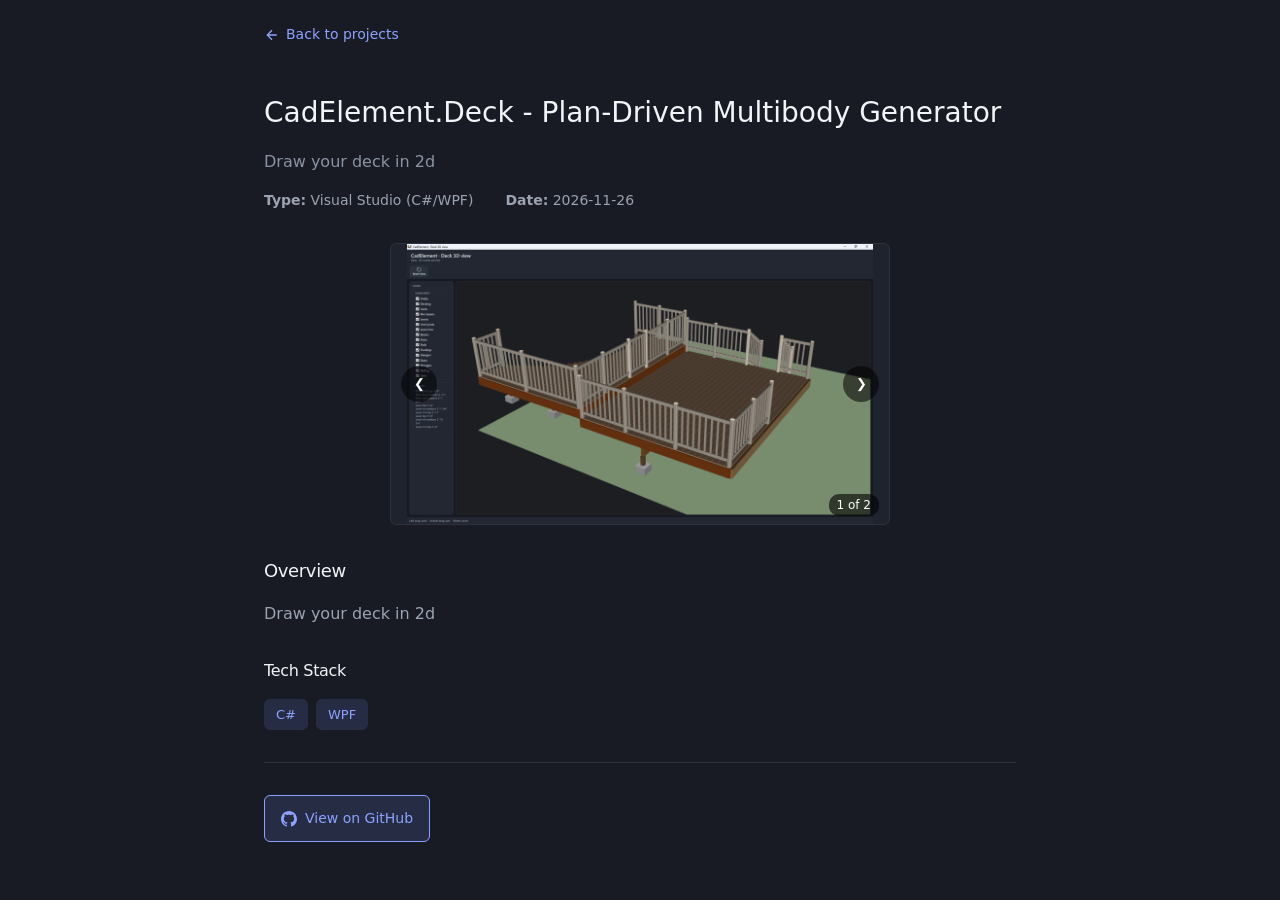
==== projects/CadElement.Deck/index.html @ 9bc1b0f3 "Publish CadElement.Deck - Plan-Driven Multibody Generator" ====
﻿<!DOCTYPE html>
<html lang="en">
<head>
    <meta charset="UTF-8">
    <meta name="viewport" content="width=device-width, initial-scale=1.0">
    <title>CadElement.Deck - Plan-Driven Multibody Generator - CadElement</title>
    <link rel="stylesheet" href="../../assets/css/style.css">
</head>
<body>
    <div style="max-width: 800px; margin: 0 auto; padding: 1.5rem;">
        <a href="../../" class="back-link">
            <svg width="16" height="16" viewBox="0 0 24 24" fill="none" stroke="currentColor" stroke-width="2">
                <path d="M19 12H5M12 19l-7-7 7-7"></path>
            </svg>
            Back to projects
        </a>
    </div>
    <main style="max-width: 800px; margin: 0 auto; padding: 0 1.5rem 2rem;">
        <!-- Project Header -->
        <div style="margin-bottom: 2rem;">
            <h1 style="font-size: 28px; font-weight: 500; margin-bottom: 0.5rem;">CadElement.Deck - Plan-Driven Multibody Generator</h1>
            <p style="color: var(--text-dim, #888); margin-bottom: 1rem;">Draw your deck in 2d</p>
            <div style="display: flex; gap: 2rem; font-size: 14px; color: var(--text-muted, #666); margin-bottom: 1rem;">
                <div><strong>Type:</strong> Visual Studio (C#/WPF)</div>
                <div><strong>Date:</strong> 2026-11-26</div>
            </div>
        </div>
        <!-- Carousel Section -->
        <div style="margin: 2rem 0;">
            <div class="carousel" id="projectCarousel" style="max-width: 500px; margin: 0 auto; aspect-ratio: 16/9;">
                <div class="carousel-track">
                    <div class="carousel-slide active">
                        <img src="screenshots/1.png" alt="CadElement.Deck - Plan-Driven Multibody Generator Screenshot 1">
                    </div>
                    <div class="carousel-slide">
                        <img src="screenshots/2.png" alt="CadElement.Deck - Plan-Driven Multibody Generator Screenshot 2">
                    </div>
                </div>
                <button class="carousel-btn carousel-prev">❮</button>
                <button class="carousel-btn carousel-next">❯</button>
                <div class="carousel-counter">1 of 2</div>
            </div>
        </div>
        <!-- Overview -->
        <div style="margin: 2rem 0;">
            <h2 style="font-size: 18px; font-weight: 500; margin-bottom: 1rem;">Overview</h2>
            <p style="color: var(--text-muted, #666); line-height: 1.7;">Draw your deck in 2d</p>
        </div>
        <div style="display: grid; grid-template-columns: 1fr 1fr; gap: 2rem; margin: 2rem 0;">
            <!-- Tech Stack -->
            <div>
                <h2 style="font-size: 16px; font-weight: 500; margin-bottom: 1rem;">Tech Stack</h2>
                <div style="display: flex; flex-wrap: wrap; gap: 8px;">
                    <span style="background: var(--tag-bg, #E6F1FB); color: var(--accent, #185FA5); padding: 6px 12px; border-radius: 6px; font-size: 13px; font-weight: 500;">C#</span>
                    <span style="background: var(--tag-bg, #E6F1FB); color: var(--accent, #185FA5); padding: 6px 12px; border-radius: 6px; font-size: 13px; font-weight: 500;">WPF</span>
                </div>
            </div>
        </div>
        <!-- GitHub Link -->
        <div style="margin-top: 2rem; padding-top: 2rem; border-top: 1px solid var(--line, #E0E0E0);">
            <a href="https://github.com/michelvilleneuve/CadElement.Deck" target="_blank" style="display: inline-flex; align-items: center; gap: 8px; padding: 12px 16px; background: var(--tag-bg, #E6F1FB); color: var(--accent, #185FA5); border: 1px solid var(--accent, #185FA5); border-radius: 6px; text-decoration: none; font-weight: 500; font-size: 14px;">
                <svg width="16" height="16" viewBox="0 0 24 24" fill="currentColor">
                    <path d="M12 0c-6.626 0-12 5.373-12 12 0 5.302 3.438 9.8 8.207 11.387.599.111.793-.261.793-.577v-2.234c-3.338.726-4.033-1.416-4.033-1.416-.546-1.387-1.333-1.756-1.333-1.756-1.089-.745.083-.729.083-.729 1.205.084 1.839 1.237 1.839 1.237 1.07 1.834 2.807 1.304 3.492.997.107-.775.418-1.305.762-1.604-2.665-.305-5.467-1.334-5.467-5.931 0-1.311.469-2.381 1.236-3.221-.124-.303-.535-1.524.117-3.176 0 0 1.008-.322 3.301 1.23.957-.266 1.983-.399 3.003-.404 1.02.005 2.047.138 3.006.404 2.291-1.552 3.297-1.23 3.297-1.23.653 1.653.242 2.874.118 3.176.77.84 1.235 1.911 1.235 3.221 0 4.609-2.807 5.624-5.479 5.921.43.372.823 1.102.823 2.222v 3.293c0 .319.192.694.801.576 4.765-1.589 8.199-6.086 8.199-11.386 0-6.627-5.373-12-12-12z"/>
                </svg>
                View on GitHub
            </a>
        </div>
    </main>

    <script src="../../assets/js/script.js"></script>
    <script>
        // Initialize carousel on this page
        new Carousel('projectCarousel');
    </script>
</body>
</html>
---- assets/css/style.css ----
:root { --on-accent:#12151c; --bg:#181b23; --panel:#1f232d; --text:#f2f4f8; --text-muted:#9aa3b2; --text-dim:#8a93a3;
  --line:#2c3240; --accent:#8da2ff; --tag-bg:#262c44; --mono:ui-monospace,"Cascadia Mono",Consolas,monospace; }
* { box-sizing:border-box; }
body { margin:0; background:var(--bg); color:var(--text); font-family:system-ui,-apple-system,"Segoe UI",sans-serif; line-height:1.5; }
a { color:var(--accent); }
.wrap { max-width:1100px; margin:0 auto; padding:0 1.5rem; }
.muted { color:var(--text-muted); font-size:14px; }
footer { padding:2rem 1.5rem; border-top:1px solid var(--line); margin-top:4rem; }

.eyebrow, .meta, .chip { font-family:var(--mono); text-transform:uppercase; letter-spacing:.08em; font-size:12px; }
.eyebrow { color:var(--accent); margin:0 0 1rem; }
.hero { padding:5rem 0 0; }
.hero h1 { font-size:clamp(48px,10vw,88px); line-height:1.05; font-weight:600; margin:0 0 .75rem; letter-spacing:-.03em; }
.tagline { font-size:clamp(20px,3vw,28px); font-weight:500; margin:0 0 1rem; }
.lead { font-size:18px; color:var(--text-muted); max-width:680px; margin:0 0 1.5rem; }


.section-head { margin:4rem 0 2rem; }
h2 { font-size:clamp(28px,4vw,42px); font-weight:600; margin:0; letter-spacing:-.02em; }
.filters { display:flex; flex-wrap:wrap; gap:8px; margin-bottom:1.5rem; }
.chip { border:1px solid var(--line); background:transparent; color:var(--text-muted); padding:6px 12px; border-radius:4px; cursor:pointer; }
.chip.on { border-color:var(--accent); color:var(--accent); }

.grid { display:grid; grid-template-columns:repeat(auto-fill,minmax(420px,1fr)); gap:2rem; }
.card { display:block; color:inherit; text-decoration:none; }
.shot { border:1px solid var(--line); border-radius:6px; overflow:hidden; background:var(--panel); }
.shot img { width:100%; aspect-ratio:16/9; object-fit:cover; display:block; transition:transform .25s; }
.card:hover .shot img { transform:scale(1.02); }
.card:hover h3 { color:var(--accent); }
.meta { display:flex; justify-content:space-between; color:var(--text-dim); margin:1rem 0 .5rem; }
.card h3 { margin:0 0 .25rem; font-size:26px; font-weight:600; letter-spacing:-.01em; }
.card p { margin:0; color:var(--text-muted); }
@media (max-width:520px) { .grid { grid-template-columns:1fr; } }

/* Used by generated detail pages */
.back-link { display:inline-flex; align-items:center; gap:6px; text-decoration:none; font-size:14px; }
.carousel { position:relative; overflow:hidden; border:1px solid var(--line); border-radius:6px; background:var(--panel); }
.carousel-track, .carousel-slide { width:100%; height:100%; }
.carousel-slide { display:none; }
.carousel-slide.active { display:block; }
.carousel-slide img { width:100%; height:100%; object-fit:contain; display:block; }
.carousel-btn { position:absolute; top:50%; transform:translateY(-50%); border:0; background:rgba(0,0,0,.55); color:#fff; width:36px; height:36px; border-radius:50%; cursor:pointer; }
.carousel-prev { left:10px; } .carousel-next { right:10px; }
.carousel-counter { position:absolute; bottom:8px; right:10px; background:rgba(0,0,0,.6); color:#fff; font-size:12px; padding:2px 8px; border-radius:10px; }
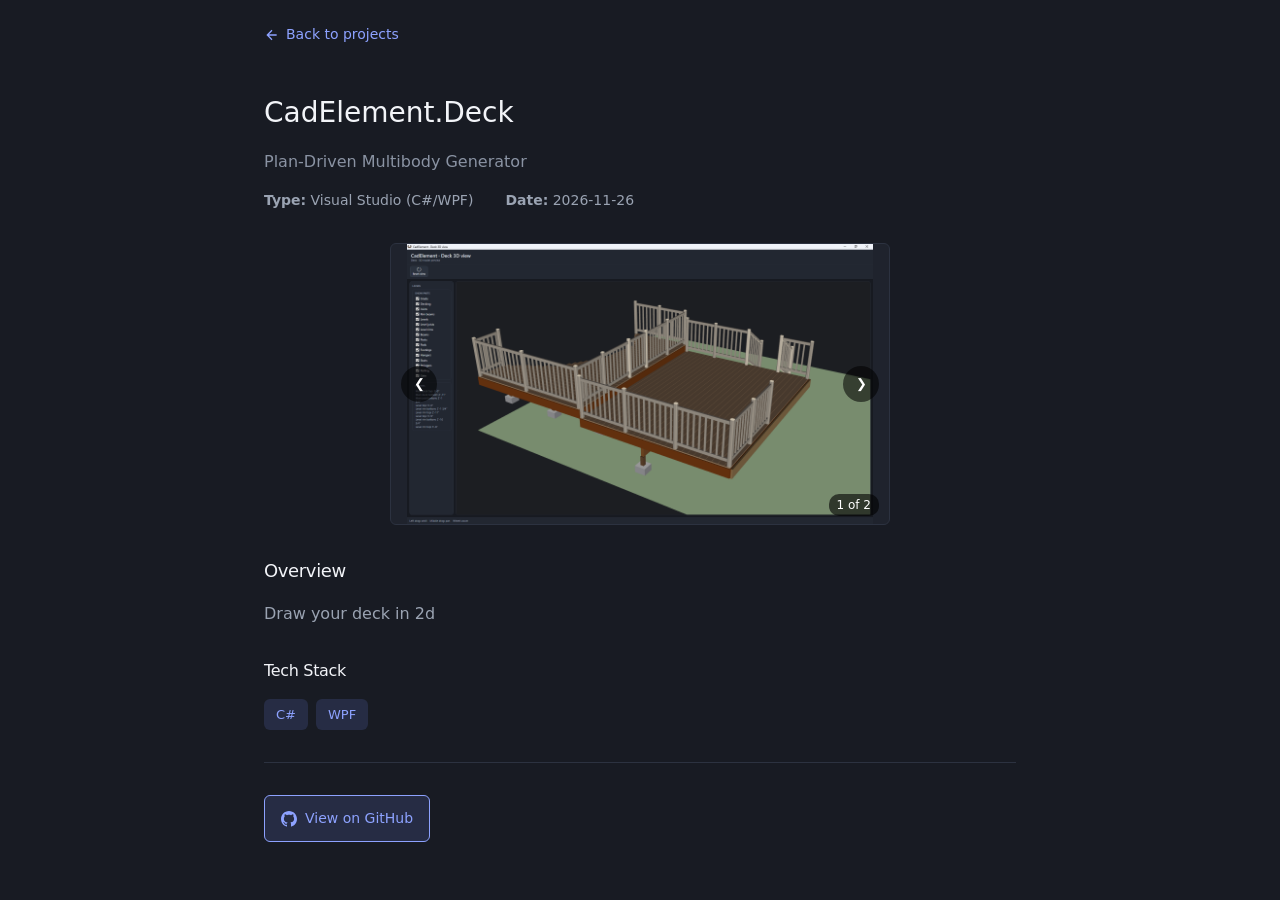
==== commit e4e4631f: "Publish CadElement.Deck" ====
--- a/projects/CadElement.Deck/index.html
+++ b/projects/CadElement.Deck/index.html
@@ -3,7 +3,7 @@
 <head>
     <meta charset="UTF-8">
     <meta name="viewport" content="width=device-width, initial-scale=1.0">
-    <title>CadElement.Deck - Plan-Driven Multibody Generator - CadElement</title>
+    <title>CadElement.Deck - CadElement</title>
     <link rel="stylesheet" href="../../assets/css/style.css">
 </head>
 <body>
@@ -18,8 +18,8 @@
     <main style="max-width: 800px; margin: 0 auto; padding: 0 1.5rem 2rem;">
         <!-- Project Header -->
         <div style="margin-bottom: 2rem;">
-            <h1 style="font-size: 28px; font-weight: 500; margin-bottom: 0.5rem;">CadElement.Deck - Plan-Driven Multibody Generator</h1>
-            <p style="color: var(--text-dim, #888); margin-bottom: 1rem;">Draw your deck in 2d</p>
+            <h1 style="font-size: 28px; font-weight: 500; margin-bottom: 0.5rem;">CadElement.Deck</h1>
+            <p style="color: var(--text-dim, #888); margin-bottom: 1rem;">Plan-Driven Multibody Generator</p>
             <div style="display: flex; gap: 2rem; font-size: 14px; color: var(--text-muted, #666); margin-bottom: 1rem;">
                 <div><strong>Type:</strong> Visual Studio (C#/WPF)</div>
                 <div><strong>Date:</strong> 2026-11-26</div>
@@ -30,10 +30,10 @@
             <div class="carousel" id="projectCarousel" style="max-width: 500px; margin: 0 auto; aspect-ratio: 16/9;">
                 <div class="carousel-track">
                     <div class="carousel-slide active">
-                        <img src="screenshots/1.png" alt="CadElement.Deck - Plan-Driven Multibody Generator Screenshot 1">
+                        <img src="screenshots/1.png" alt="CadElement.Deck Screenshot 1">
                     </div>
                     <div class="carousel-slide">
-                        <img src="screenshots/2.png" alt="CadElement.Deck - Plan-Driven Multibody Generator Screenshot 2">
+                        <img src="screenshots/2.png" alt="CadElement.Deck Screenshot 2">
                     </div>
                 </div>
                 <button class="carousel-btn carousel-prev">❮</button>
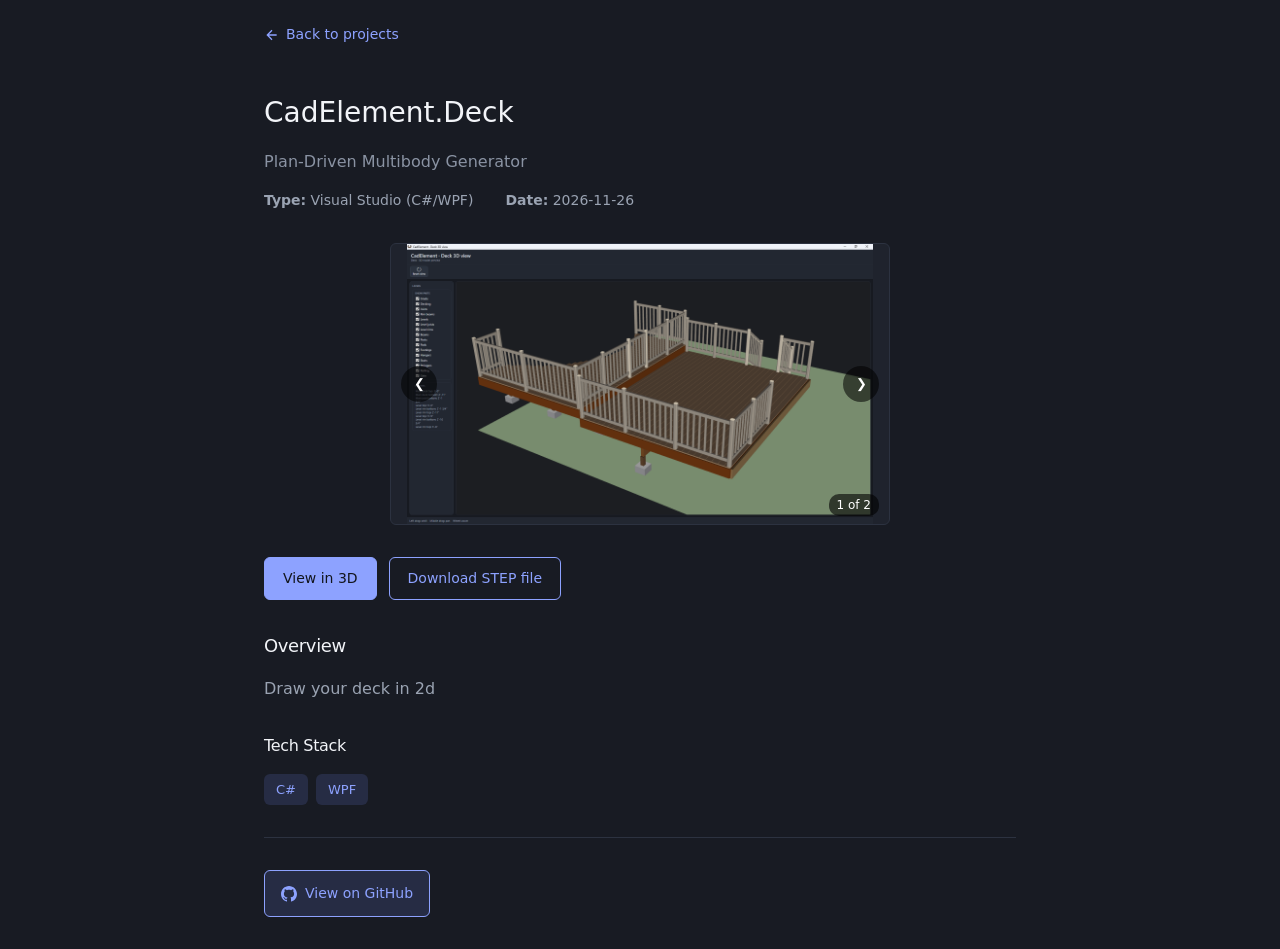
==== commit c5c58edc: "Publish CadElement.Deck" ====
--- a/projects/CadElement.Deck/index.html
+++ b/projects/CadElement.Deck/index.html
@@ -41,6 +41,14 @@
                 <div class="carousel-counter">1 of 2</div>
             </div>
         </div>
+        <!-- 3D Viewer -->
+        <div style="margin: 2rem 0;">
+            <div style="display: flex; flex-wrap: wrap; gap: 12px;">
+                <button id="view3dBtn" style="padding: 10px 18px; border-radius: 6px; border: 1px solid var(--accent, #185FA5); font-size: 14px; font-weight: 500; text-decoration: none; cursor: pointer; font-family: inherit; background: var(--accent, #185FA5); color: var(--on-accent, #fff);">View in 3D</button>
+                <a href="deck.asm.stp" download style="padding: 10px 18px; border-radius: 6px; border: 1px solid var(--accent, #185FA5); font-size: 14px; font-weight: 500; text-decoration: none; cursor: pointer; font-family: inherit; background: transparent; color: var(--accent, #185FA5);">Download STEP file</a>
+            </div>
+            <div id="viewer3d" hidden></div>
+        </div>
         <!-- Overview -->
         <div style="margin: 2rem 0;">
             <h2 style="font-size: 18px; font-weight: 500; margin-bottom: 1rem;">Overview</h2>
@@ -68,6 +76,8 @@
     </main>
 
     <script src="../../assets/js/script.js"></script>
+    <script src="../../assets/js/viewer.js"></script>
+    <script>StepViewer.init('viewer3d', 'view3dBtn', "deck.asm.stp", null);</script>
     <script>
         // Initialize carousel on this page
         new Carousel('projectCarousel');
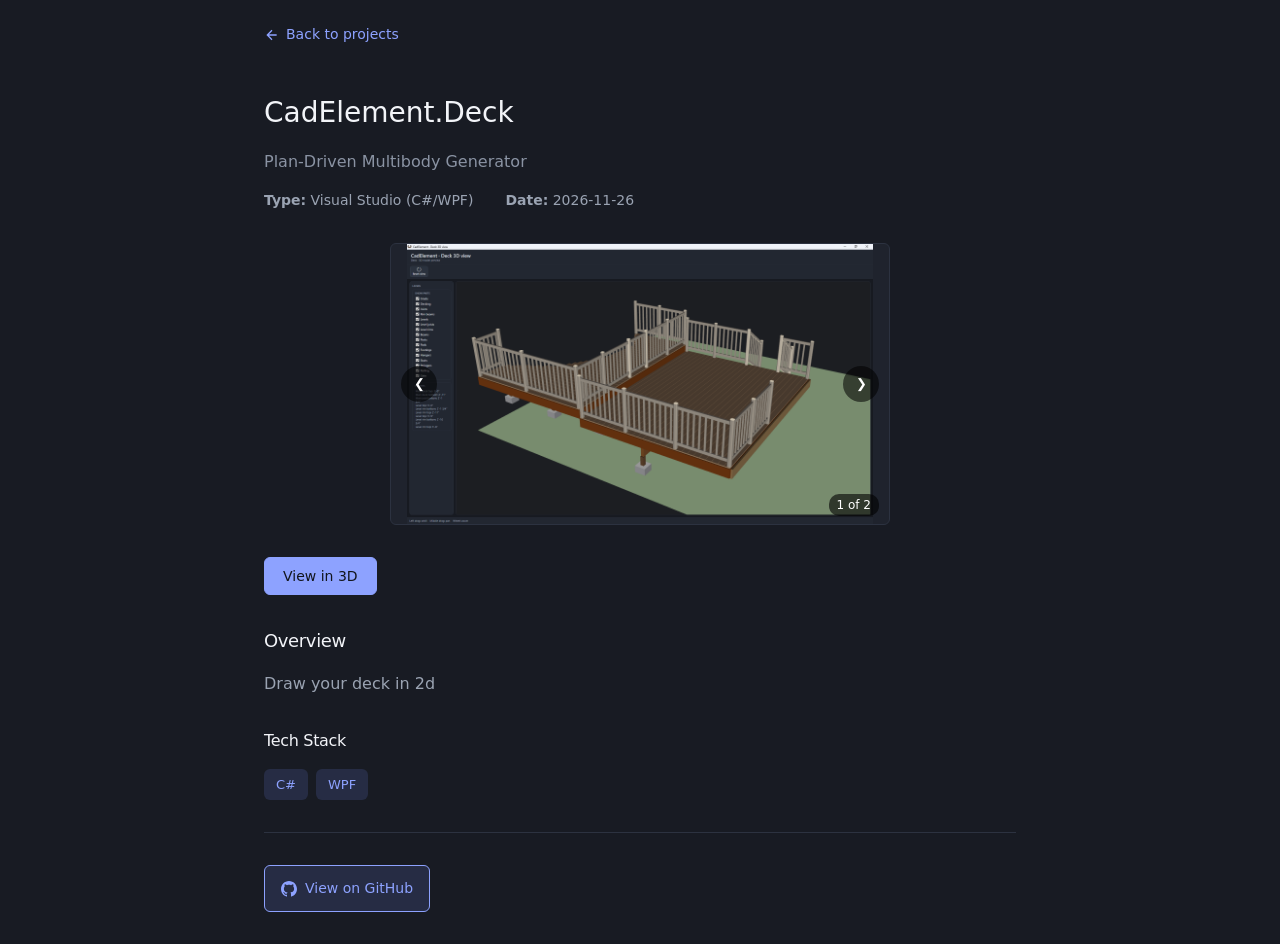
==== commit 340c6e0c: "Publish CadElement.Deck" ====
--- a/projects/CadElement.Deck/index.html
+++ b/projects/CadElement.Deck/index.html
@@ -45,7 +45,6 @@
         <div style="margin: 2rem 0;">
             <div style="display: flex; flex-wrap: wrap; gap: 12px;">
                 <button id="view3dBtn" style="padding: 10px 18px; border-radius: 6px; border: 1px solid var(--accent, #185FA5); font-size: 14px; font-weight: 500; text-decoration: none; cursor: pointer; font-family: inherit; background: var(--accent, #185FA5); color: var(--on-accent, #fff);">View in 3D</button>
-                <a href="deck.asm.stp" download style="padding: 10px 18px; border-radius: 6px; border: 1px solid var(--accent, #185FA5); font-size: 14px; font-weight: 500; text-decoration: none; cursor: pointer; font-family: inherit; background: transparent; color: var(--accent, #185FA5);">Download STEP file</a>
             </div>
             <div id="viewer3d" hidden></div>
         </div>
